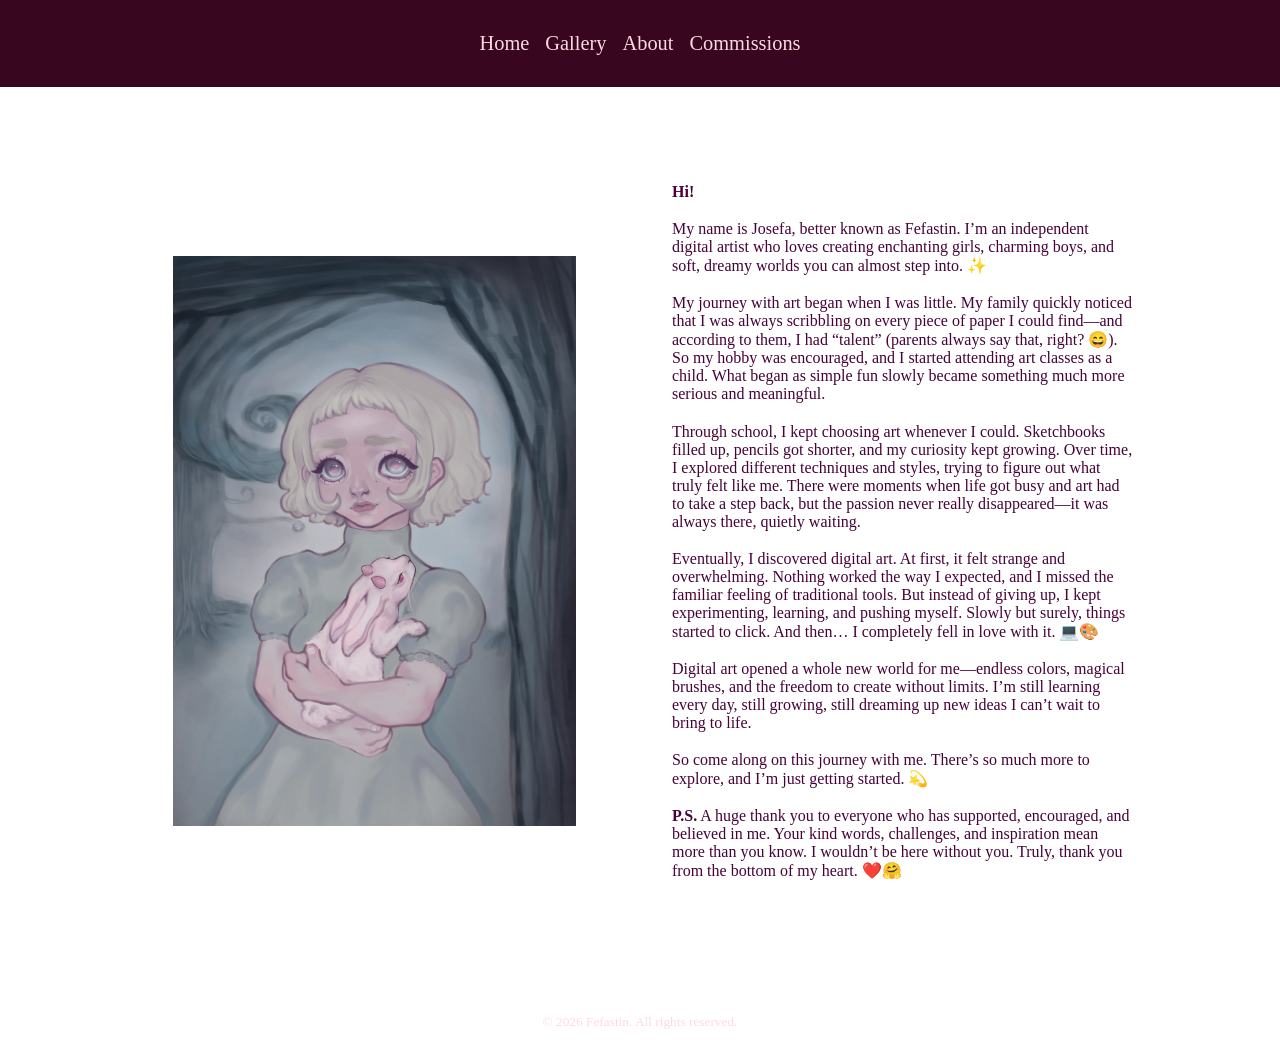
==== about.html @ ad1575e7 "About done Only html and css for this one, pretty easy" ====
<!doctype html>
<html lang="en">
  <head>
    <meta charset="UTF-8" />
    <!-- codificacion -->
    <meta name="viewport" content="width=device-width, initial-scale=1.0" />
    <title>Gallery</title>
    <meta
      name="description"
      content="Portfolio de Fefastin, ilustradora digital"
    />
    <link rel="icon" type="image/jpg" href="assets/icons/icon.webp" />
    <link rel="stylesheet" href="styles/base.css" />
    <link rel="stylesheet" href="styles/layout.css" />
    <link rel="stylesheet" href="styles/components.css" />
    <link rel="stylesheet" href="styles/pages/about.css" />
  </head>

  <body>
    <header>
      <nav>
        <ul>
          <li><a href="index.html">Home</a></li>
          <li><a href="gallery.html">Gallery</a></li>
          <li><a href="about.html">About</a></li>
          <li><a href="commissions.html">Commissions</a></li>
        </ul>
      </nav>
    </header>

    <main>
      <section class="container">
        <div class="image">
          <img src="assets/icons/icon.webp" alt="Profile image" />
        </div>
        <div class="about">
          <p><strong>Hi!</strong></p>

          <p>
            My name is Josefa, better known as Fefastin. I’m an independent
            digital artist who loves creating enchanting girls, charming boys,
            and soft, dreamy worlds you can almost step into. ✨
          </p>

          <p>
            My journey with art began when I was little. My family quickly
            noticed that I was always scribbling on every piece of paper I could
            find—and according to them, I had “talent” (parents always say that,
            right? 😄). So my hobby was encouraged, and I started attending art
            classes as a child. What began as simple fun slowly became something
            much more serious and meaningful.
          </p>

          <p>
            Through school, I kept choosing art whenever I could. Sketchbooks
            filled up, pencils got shorter, and my curiosity kept growing. Over
            time, I explored different techniques and styles, trying to figure
            out what truly felt like me. There were moments when life got busy
            and art had to take a step back, but the passion never really
            disappeared—it was always there, quietly waiting.
          </p>

          <p>
            Eventually, I discovered digital art. At first, it felt strange and
            overwhelming. Nothing worked the way I expected, and I missed the
            familiar feeling of traditional tools. But instead of giving up, I
            kept experimenting, learning, and pushing myself. Slowly but surely,
            things started to click. And then… I completely fell in love with
            it. 💻🎨
          </p>

          <p>
            Digital art opened a whole new world for me—endless colors, magical
            brushes, and the freedom to create without limits. I’m still
            learning every day, still growing, still dreaming up new ideas I
            can’t wait to bring to life.
          </p>

          <p>
            So come along on this journey with me. There’s so much more to
            explore, and I’m just getting started. 💫
          </p>

          <p>
            <strong>P.S.</strong> A huge thank you to everyone who has
            supported, encouraged, and believed in me. Your kind words,
            challenges, and inspiration mean more than you know. I wouldn’t be
            here without you. Truly, thank you from the bottom of my heart. ❤️🤗
          </p>
        </div>
      </section>
    </main>

    <footer>
      <small>&copy; 2026 Fefastin. All rights reserved.</small>
    </footer>
  </body>
</html>
---- styles/base.css ----
/* 
    Reset
    CSS Variables
    Typos
    Colors
    Body base 
*/

* {
    margin: 0;
    padding: 0;
    box-sizing: border-box;
}

:root {
    --font-primary: "Didot", serif;
    --font-secondary: "Playfair Display", serif;
    --color-primary: #fcdae0;
    --color-primary-dark: #470238;
    --color-primary-hover: #d3586d;
    --color-primary-light: #d49bda;
    --nav-background: #38061f;
    --color-background: #ccb2c0;
    --background-about: #f7d7e8;
    --modal-text-primary: #535353;
    --modal-text-secondary: #858585;
}

body{
    font-family: var(--font-primary);
    color: var(--color-primary);
}
---- styles/layout.css ----
/* 
    Header
    Footer
    Main Grids
    Containers
*/

/* Header */
header{
    background: var(--nav-background);
}

nav {
    padding: 2rem;
    background: transparent;
}

nav > ul {
    display: flex;
    justify-content: center;
    align-items: center;
    gap: 1rem;
    list-style: none;
}

nav li > a {
    text-decoration: none;
    color: var(--color-primary);
    font-weight: 500;
    font-size: 1.275rem;
}

nav li > a:hover, nav li > a:focus {
    color: var(--color-primary-hover);
}
/* Footer */
footer {
    background: transparent;
    padding: 1rem;
    text-align: center;
    color: var(--color-primary);
}
---- styles/components.css ----
/* 
    Buttons
    Cards
    Modals
    Forms
    Inputs
*/

/* MODAL */

.modal {
    position: fixed;
    inset: 0;
    background: rgba(0, 0, 0, 0.6);

    display: flex;
    justify-content: center;
    align-items: center;

    opacity: 0;
    visibility: hidden;
    pointer-events: none;

    transition: opacity 0.3s ease, visibility 0.3s ease;
}

.modal.modal-open {
    opacity: 1;
    visibility: visible;
    pointer-events: auto;
}


/* main container */
.modal-content {
    width: 600px;
    height: 600px;
    background: white;
    display: flex;
    border-radius: 12px;
    overflow: hidden;
    box-shadow: 0 20px 40px rgba(0, 0, 0, 0.3);
    transform: scale(0.95);
    transition: transform 0.35s cubic-bezier(.16,1,.3,1);
}

.modal.modal-open .modal-content {
    transform: scale(1);
}


/* Left side - image */
.modal-image {
    width: 50%;
    height: 100%;
}

.modal-image img {
    width: 100%;
    height: 100%;
    object-fit: cover;
}

/* Right side - info */
.modal-info {
    width: 50%;
    padding: 30px;
    display: flex;
    flex-direction: column;
    justify-content: center;
}

.modal-info h2 {
    margin-bottom: .75rem;
    font-size: 2rem;
    color: var(--color-primary-dark);
}

.modal-info .description {
    margin-bottom: 20px;
    color: var(--modal-text-primary);
}

.modal-info .date {
    font-weight: bold;
    color: var(--modal-text-secondary);
}

/* for horizontal images */
.modal-content.horizontal {
    flex-direction: column-reverse;
}

.modal-content.horizontal .modal-image {
    width: 100%;
    height: 60%;
}

.modal-content.horizontal .modal-info {
    width: 100%;
    height: 40%;
    text-align: center;
}

/* IMPORTANT: for positioning the X */
.modal-content {
    position: relative;
}

/* close button */
.modal-close {
    position: absolute;
    top: 16px;
    right: 16px;

    width: 36px;
    height: 36px;

    display: flex;
    align-items: center;
    justify-content: center;

    border: none;
    border-radius: 50%;
    background: rgba(0, 0, 0, 0.05);
    color: #333;
    font-size: 22px;
    font-weight: 600;
    cursor: pointer;

    transition: all 0.2s ease;
}


.modal-close:hover {
    background: var(--color-primary-dark);
    color: white;
    transform: rotate(90deg);
}


.modal-close:active {
    transform: scale(0.9);
}



.modal img {
  cursor: zoom-in;
}


.fullscreen-image img {
  cursor: zoom-out;
}
---- styles/pages/about.css ----
.container{
    display: grid;
    grid-template-columns: 1fr 1fr;
}

.image{
    display: flex;
    justify-content: flex-end;
    align-items: center;
    padding-right: 4rem;
}

.image img{
    width: 70%;
    height: 70%;
    object-fit: contain;
}

.about{
    color: var(--color-primary-dark);
    padding: 6rem 2rem;
}

.about p {
    width: 80%;
    margin-bottom: 1.2rem;
}
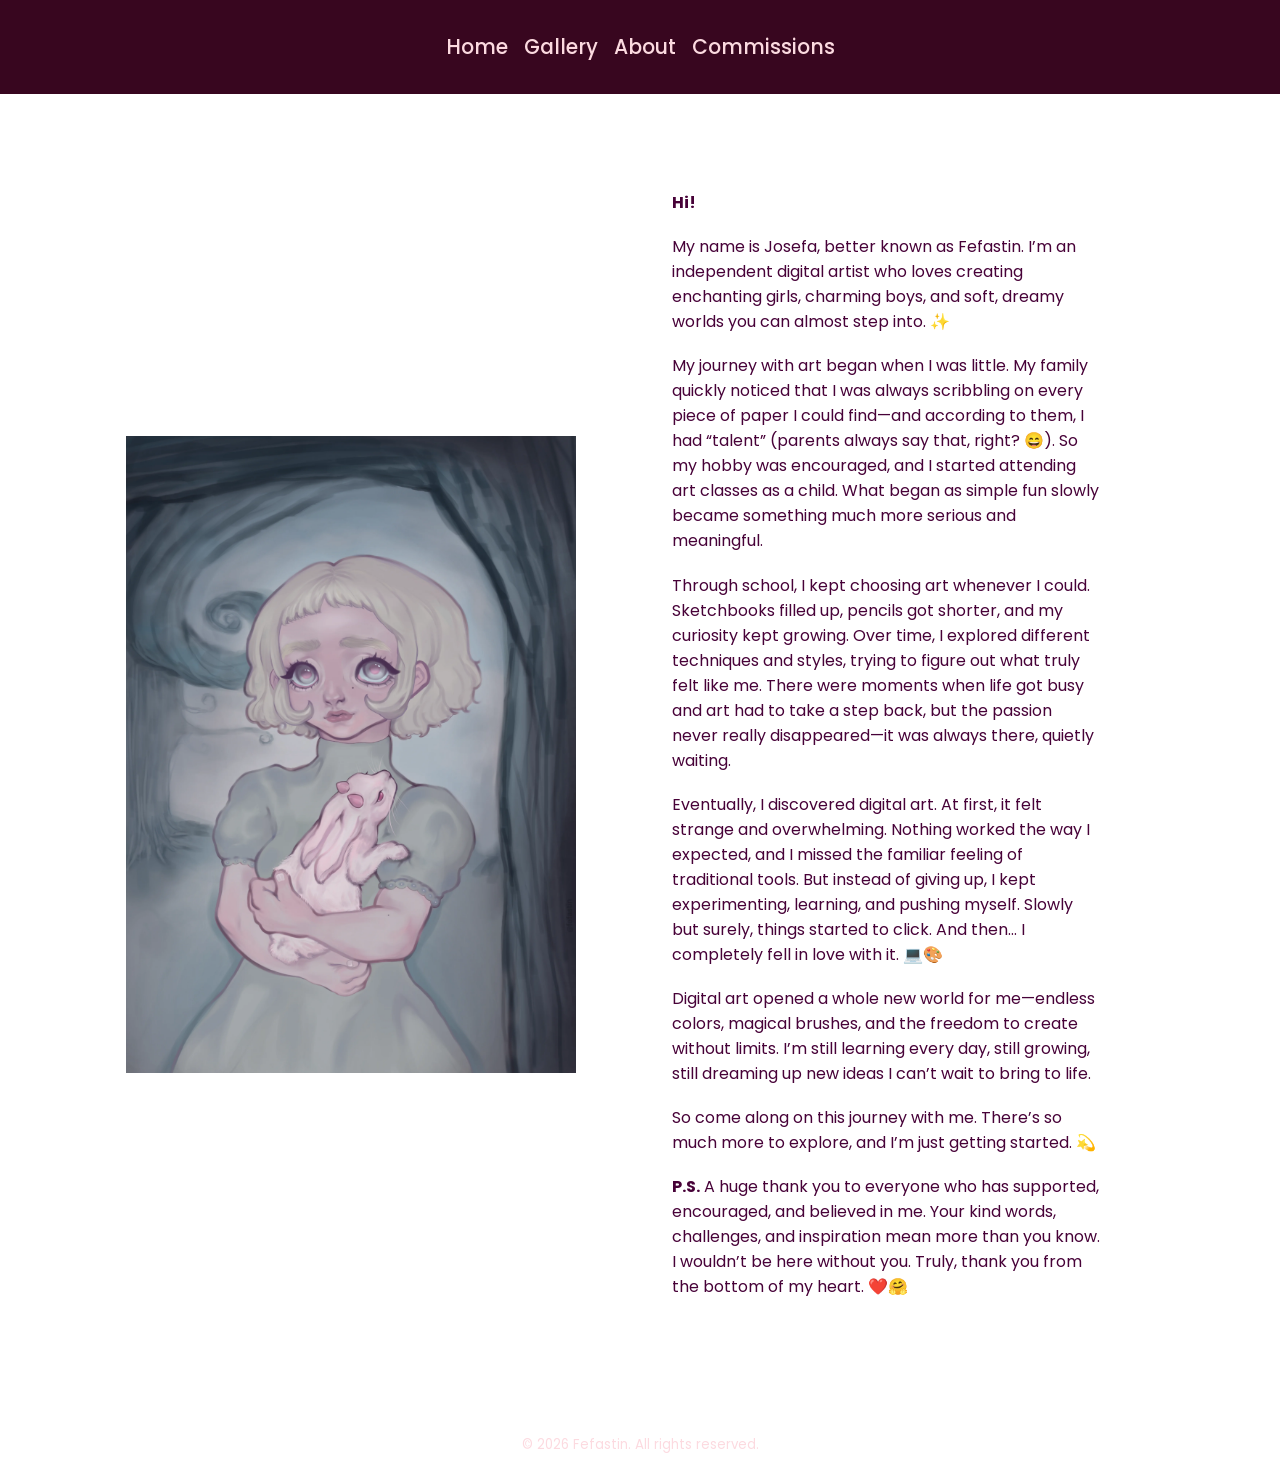
==== commit c42bde08: "Start commissions page" ====
--- a/about.html
+++ b/about.html
@@ -30,9 +30,9 @@
 
     <main>
       <section class="container">
-        <div class="image">
-          <img src="assets/icons/icon.webp" alt="Profile image" />
-        </div>
+        <figure class="image">
+          <img src="assets/icons/icon.webp" alt="Portrait of digital artist Fefastin" />
+        </figure>
         <div class="about">
           <p><strong>Hi!</strong></p>
 
--- a/styles/base.css
+++ b/styles/base.css
@@ -1,3 +1,4 @@
+@import url('https://fonts.googleapis.com/css2?family=Poppins:wght@300;400;600&display=swap');
 /* 
     Reset
     CSS Variables
@@ -12,8 +13,9 @@
     box-sizing: border-box;
 }
 
+
 :root {
-    --font-primary: "Didot", serif;
+    --font-primary: 'Poppins', sans-serif;
     --font-secondary: "Playfair Display", serif;
     --color-primary: #fcdae0;
     --color-primary-dark: #470238;
--- a/styles/components.css
+++ b/styles/components.css
@@ -153,3 +153,7 @@
 .fullscreen-image img {
   cursor: zoom-out;
 }
+
+
+
+/* COMMISSION FORM */
--- a/styles/pages/about.css
+++ b/styles/pages/about.css
@@ -11,17 +11,34 @@
 }
 
 .image img{
-    width: 70%;
-    height: 70%;
+    max-width: 450px;
+    width: 100%;
+    height: auto;
     object-fit: contain;
 }
 
 .about{
     color: var(--color-primary-dark);
     padding: 6rem 2rem;
+    max-width: 600px;
 }
 
 .about p {
     width: 80%;
     margin-bottom: 1.2rem;
+}
+
+@media (max-width: 768px) {
+  .container{
+    grid-template-columns: 1fr;
+  }
+
+  .image{
+    justify-content: center;
+    padding-right: 0;
+  }
+
+  .about{
+    padding: 2rem;
+  }
 }
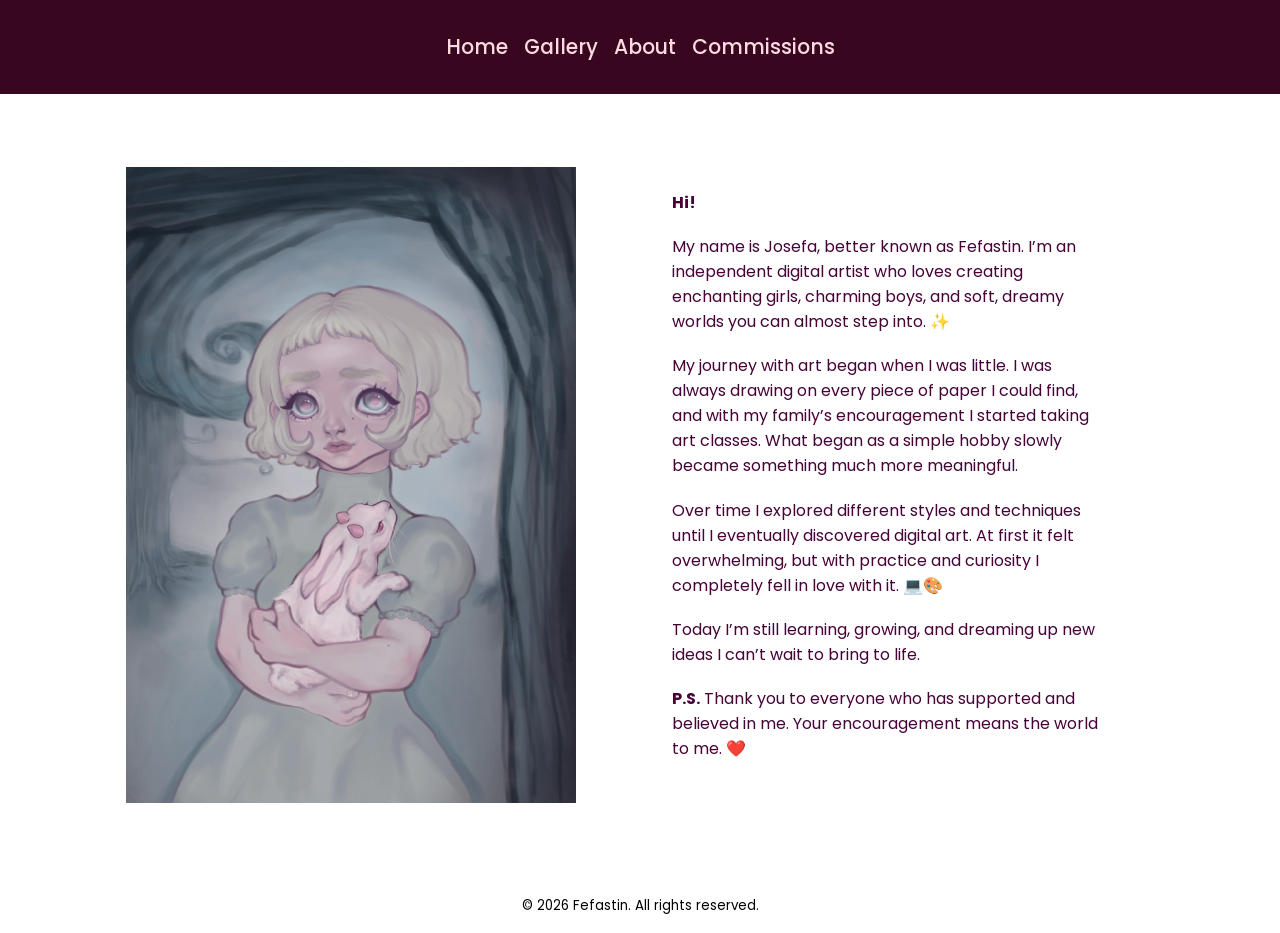
==== commit 2b5734f0: "Project finished" ====
--- a/about.html
+++ b/about.html
@@ -31,7 +31,10 @@
     <main>
       <section class="container">
         <figure class="image">
-          <img src="assets/icons/icon.webp" alt="Portrait of digital artist Fefastin" />
+          <img
+            src="assets/icons/icon.webp"
+            alt="Portrait of digital artist Fefastin"
+          />
         </figure>
         <div class="about">
           <p><strong>Hi!</strong></p>
@@ -43,49 +46,27 @@
           </p>
 
           <p>
-            My journey with art began when I was little. My family quickly
-            noticed that I was always scribbling on every piece of paper I could
-            find—and according to them, I had “talent” (parents always say that,
-            right? 😄). So my hobby was encouraged, and I started attending art
-            classes as a child. What began as simple fun slowly became something
-            much more serious and meaningful.
+            My journey with art began when I was little. I was always drawing on
+            every piece of paper I could find, and with my family’s
+            encouragement I started taking art classes. What began as a simple
+            hobby slowly became something much more meaningful.
           </p>
 
           <p>
-            Through school, I kept choosing art whenever I could. Sketchbooks
-            filled up, pencils got shorter, and my curiosity kept growing. Over
-            time, I explored different techniques and styles, trying to figure
-            out what truly felt like me. There were moments when life got busy
-            and art had to take a step back, but the passion never really
-            disappeared—it was always there, quietly waiting.
+            Over time I explored different styles and techniques until I
+            eventually discovered digital art. At first it felt overwhelming,
+            but with practice and curiosity I completely fell in love with it.
+            💻🎨
           </p>
 
           <p>
-            Eventually, I discovered digital art. At first, it felt strange and
-            overwhelming. Nothing worked the way I expected, and I missed the
-            familiar feeling of traditional tools. But instead of giving up, I
-            kept experimenting, learning, and pushing myself. Slowly but surely,
-            things started to click. And then… I completely fell in love with
-            it. 💻🎨
+            Today I’m still learning, growing, and dreaming up new ideas I can’t
+            wait to bring to life.
           </p>
 
           <p>
-            Digital art opened a whole new world for me—endless colors, magical
-            brushes, and the freedom to create without limits. I’m still
-            learning every day, still growing, still dreaming up new ideas I
-            can’t wait to bring to life.
-          </p>
-
-          <p>
-            So come along on this journey with me. There’s so much more to
-            explore, and I’m just getting started. 💫
-          </p>
-
-          <p>
-            <strong>P.S.</strong> A huge thank you to everyone who has
-            supported, encouraged, and believed in me. Your kind words,
-            challenges, and inspiration mean more than you know. I wouldn’t be
-            here without you. Truly, thank you from the bottom of my heart. ❤️🤗
+            <strong>P.S.</strong> Thank you to everyone who has supported and
+            believed in me. Your encouragement means the world to me. ❤️
           </p>
         </div>
       </section>
--- a/styles/components.css
+++ b/styles/components.css
@@ -156,4 +156,85 @@
 
 
 
-/* COMMISSION FORM */+
+/* FORM BOX */
+.commission-form form{
+    background: #ffffff;
+    border: 1px solid #f0efef;
+    border-radius: 1.5rem;
+    width: 100%;
+    max-width: 600px;
+    padding: 2rem;
+    margin-top: 2rem;
+    box-shadow: 0 20px 40px rgba(0,0,0,0.12);
+
+    display: flex;
+    flex-direction: column;
+    gap: 1rem;
+}
+
+/* LABELS */
+.commission-form label{
+    font-weight: 500;
+    font-size: 0.9rem;
+}
+
+/* INPUTS */
+.commission-form input,
+.commission-form textarea{
+    width: 100%;
+    padding: 0.7rem 0.8rem;
+    border-radius: 0.6rem;
+    border: 1px solid #ddd;
+    font-size: 0.9rem;
+    transition: border 0.2s ease, box-shadow 0.2s ease;
+}
+
+.commission-form input:focus,
+.commission-form textarea:focus{
+    outline: none;
+    border-color: var(--color-primary-dark);
+    box-shadow: 0 0 0 3px rgba(124,108,255,0.15);
+}
+
+/* TEXTAREA */
+.commission-form textarea{
+    resize: vertical;
+    min-height: 100px;
+}
+
+/* ARTWORK SECTION */
+.commission-form legend{
+    margin-top: 1rem;
+    font-weight: 600;
+}
+
+.commission-form form div{
+    display: flex;
+    align-items: center;
+    gap: 0.5rem;
+}
+
+.commission-form input[type="checkbox"]{
+    width: auto;
+    accent-color: var(--color-primary-dark);
+}
+
+/* BUTTON */
+.commission-form button{
+    margin-top: 1rem;
+    padding: 0.8rem;
+    border: none;
+    border-radius: 0.7rem;
+    background: var(--color-primary-dark);
+    color: white;
+    font-weight: 600;
+    font-size: 0.95rem;
+    cursor: pointer;
+    transition: transform 0.15s ease, box-shadow 0.15s ease;
+}
+
+.commission-form button:hover{
+    transform: translateY(-2px);
+    box-shadow: 0 6px 14px rgba(0,0,0,0.15);
+}
--- a/styles/pages/about.css
+++ b/styles/pages/about.css
@@ -41,4 +41,9 @@
   .about{
     padding: 2rem;
   }
+}
+
+
+footer{
+  color: #000;
 }
